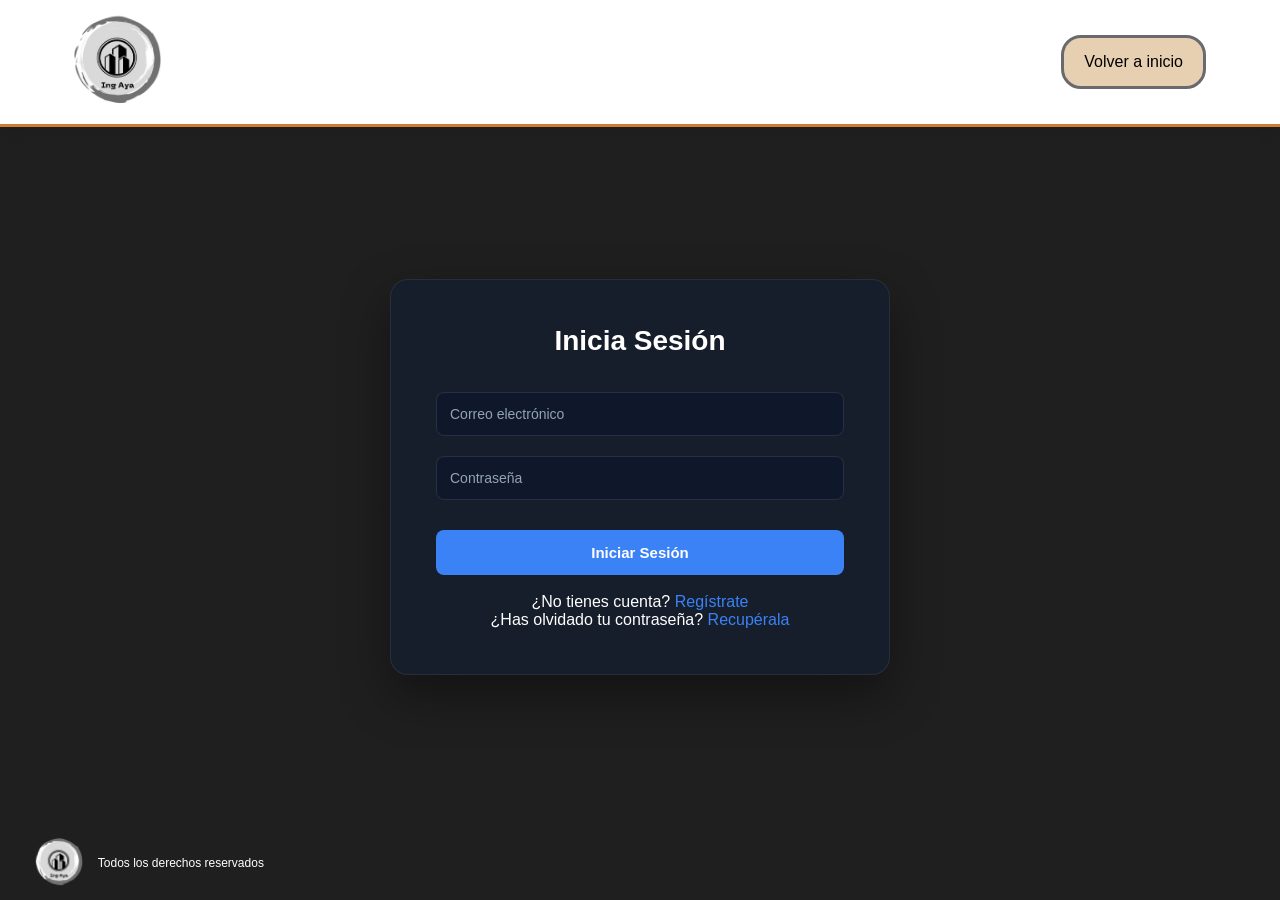
==== Proyecto-SRCUM-3-ING-AYA/PROCESO INGRESO DE ADMINISTRADOR, EMPELADO, SECRETARIA, USUARIO/login.html @ c556c403 "Actualización" ====
<!DOCTYPE html>
<html lang="es">
<head>
  <meta charset="UTF-8" />
  <meta name="viewport" content="width=device-width, initial-scale=1.0"/>
  <title>Iniciar Sesión - Ing Aya</title>

  <link rel="stylesheet" href="login.css">
  <link rel="icon" href="../logo_INGAYA_gris-sin fondo.png">
</head>

<body>

  <header class="header-login">
    <a href="#" class="logo-head">
      <img src="../logo_INGAYA_gris-sin fondo.png" alt="Logo ING AYA">
      <h2 class="nom_emp"></h2>
    </a>

    <a href="../PAGINA PRINCIPAL INMUEBLES ING AYA/Index.html" class="volver-inicio">
      Volver a inicio
    </a>
  </header>

  <main class="login-container">

    
    <form action="http://localhost:8080/login" method="POST">
      
      <h2>Inicia Sesión</h2>
      
      <input 
        type="email" 
        name="email" 
        placeholder="Correo electrónico" 
        required 
      />

      <input 
        type="password" 
        name="password" 
        placeholder="Contraseña" 
        required 
      />
      
      <button type="submit">Iniciar Sesión</button>
      
      <div class="registro">
        <br>
        <p>¿No tienes cuenta? <a href="registro.html">Regístrate</a></p>
        <p>¿Has olvidado tu contraseña? 
          <a href="../RECUPERAR CONTRASEÑA/Rec.html">Recupérala</a>
        </p>
      </div>

    </form>

  </main>

  <footer class="footer-login">
    <img src="../logo_INGAYA_gris-sin fondo.png" alt="Logo pequeño">
    <p>Todos los derechos reservados</p>
  </footer>

</body>
</html>
---- Proyecto-SRCUM-3-ING-AYA/PROCESO INGRESO DE ADMINISTRADOR, EMPELADO, SECRETARIA, USUARIO/login.css ----
/* ================================= */
/* RESET GENERAL (Tal cual lo tenías) */
/* ================================= */
* {
    box-sizing: border-box;
    margin: 0;
    padding: 0;
    -webkit-box-sizing: border-box;
    -moz-box-sizing: border-box;
    font-family: 'Lucida Sans', 'Lucida Sans Regular', 'Lucida Grande', 'Lucida Sans Unicode', Geneva, Verdana, sans-serif;
}

/* ================================= */
/* BODY Y FONDO (Original) */
/* ================================= */
body, html {
    height: 100%;
    display: flex;
    flex-direction: column;
    background:
        linear-gradient(rgba(0,0,0,0.65), rgba(0,0,0,0.65)),
        url('https://images.pexels.com/photos/323780/pexels-photo-323780.jpeg')
        no-repeat center center / cover;
    position: relative;
}

/* ================================= */
/* HEADER LOGIN (SIN TOCAR - ORIGINAL) */
/* ================================= */
header{
    background:#ffffff;
    border-bottom:3px solid #CE7D35; /* Usando el color naranja de tu hover */
    display:flex;
    justify-content:space-between;
    align-items:center;
    padding:12px 5%;
    flex-wrap:nowrap;
    box-shadow:0 4px 15px rgba(0,0,0,0.08);
    font-size: medium;
}

.logo-head {
    display: flex;
    align-items: center;
    gap: 10px;
    text-decoration: none;
    color: black;
    font-size: 20px;
    font-weight: bold;
}

.logo-head img {
    height: 100px;
}

.volver-inicio {
    border: 3px solid rgb(105, 105, 110);
    margin: 10px;
    padding: 15px 20px;
    border-radius: 20px;
    background-color: rgb(231, 208, 178);
    text-decoration: none;
    color: black;
}

/* ================================= */
/* CONTENEDOR LOGIN */
/* ================================= */
.login-container {
    flex: 1;
    display: flex;
    justify-content: center;
    align-items: center;
    padding: 40px 20px;
}

/* ================================= */
/* FORMULARIO LOGIN (REPARADO) */
/* Cambié .form-login por .login-container form para que lo reconozca */
/* ================================= */
.login-container form {
    background: rgba(22,30,45,.9);
    backdrop-filter: blur(20px);
    padding: 45px;
    border-radius: 18px;
    box-shadow: 0 20px 50px rgba(0,0,0,.4);
    text-align: center;
    color: white;
    max-width: 500px;
    width: 100%;
    border: 1px solid rgba(255,255,255,.08);
    animation: fadeIn .6s ease;
}

.login-container form h2 {
    margin-bottom: 25px;
    font-size: 28px;
}

/* INPUTS DENTRO DEL FORM */
.login-container form input {
    width: 100%;
    padding: 13px;
    margin: 10px 0;
    border-radius: 8px;
    border: 1px solid rgba(255,255,255,.1);
    background: #0f172a;
    color: white;
    font-size: 14px;
    outline: none;
    transition: .2s;
}

.login-container form input::placeholder {
    color: #94a3b8;
}

.login-container form input:focus {
    border: 1px solid #3b82f6;
    box-shadow: 0 0 0 2px rgba(59,130,246,.25);
}

/* BOTON DENTRO DEL FORM */
.login-container form button {
    width: 100%;
    padding: 14px;
    margin-top: 20px;
    font-weight: bold;
    background: #3b82f6;
    color: white;
    border: none;
    border-radius: 8px;
    cursor: pointer;
    font-size: 15px;
    transition: .25s;
}

.login-container form button:hover {
    background: #2563eb;
    transform: translateY(-2px);
    box-shadow: 0 8px 20px rgba(59,130,246,.35);
}

/* LINKS */
.login-container a {
    text-decoration: none;
    color: #3b82f6;
    font-weight: 500;
}

/* ================================= */
/* FOOTER LOGIN (Original) */
/* ================================= */
.footer-login {
    text-align: left;
    padding: 10px 30px;
    color: white;
    font-size: 12px;
    display: flex;
    align-items: center;
    gap: 10px;
}

.footer-login img {
    height: 54px;
}

/* ANIMACION (Original) */
@keyframes fadeIn {
    from { opacity: 0; transform: translateY(15px); }
    to { opacity: 1; transform: translateY(0); }
}
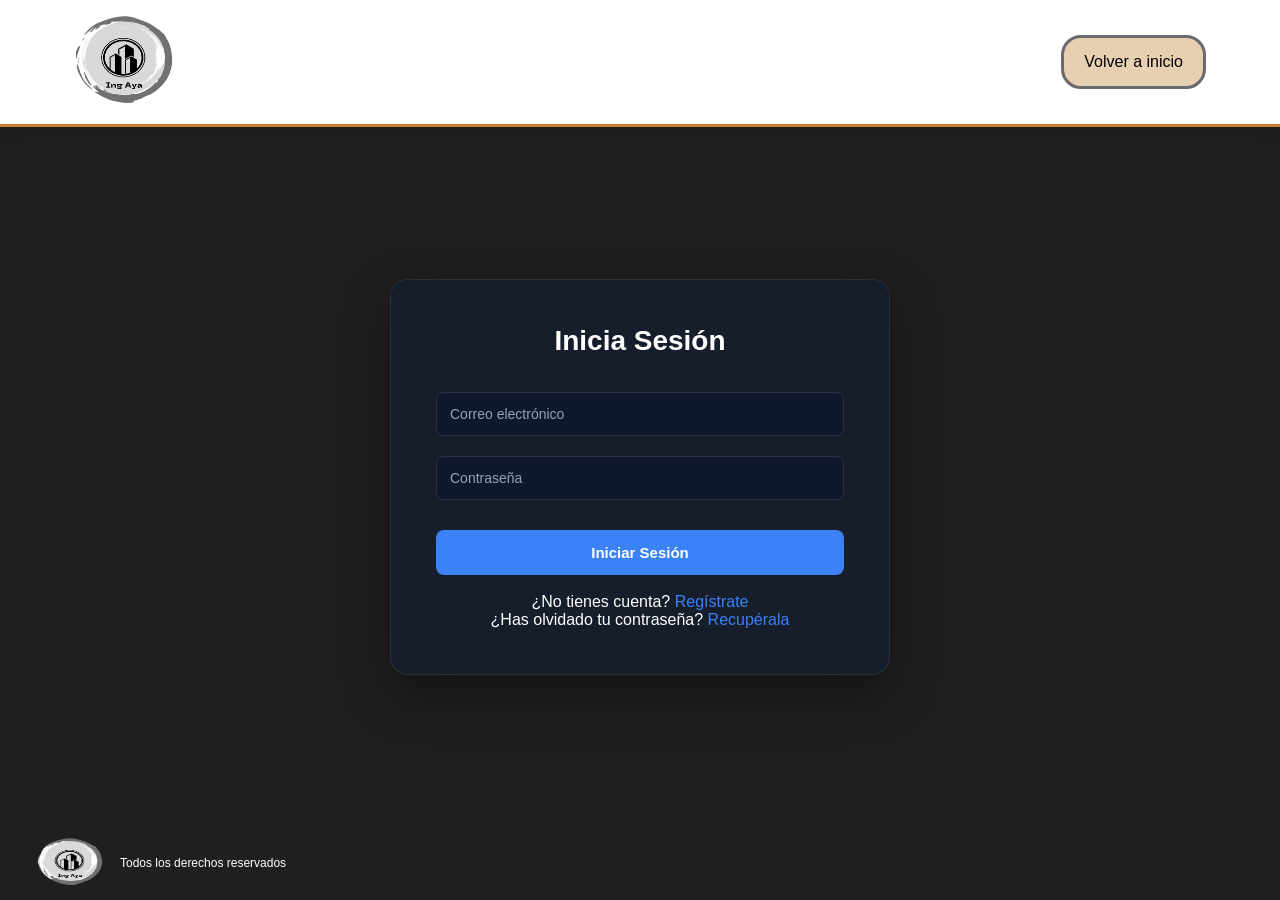
==== commit 62b707fc: "Panel de admin y empleado ajustado" ====
--- a/Proyecto-SRCUM-3-ING-AYA/PROCESO INGRESO DE ADMINISTRADOR, EMPELADO, SECRETARIA, USUARIO/login.html
+++ b/Proyecto-SRCUM-3-ING-AYA/PROCESO INGRESO DE ADMINISTRADOR, EMPELADO, SECRETARIA, USUARIO/login.html
@@ -7,14 +7,38 @@
 
   <link rel="stylesheet" href="login.css">
   <link rel="icon" href="../logo_INGAYA_gris-sin fondo.png">
+
+  <style>
+    /* Mensajes y spinner mínimos (puedes mover a login.css) */
+    #mensaje-servidor { text-align:center; font-weight:700; margin-top:12px; display:none; }
+    #mensaje-servidor.success { color: green; display:block; }
+    #mensaje-servidor.error { color: red; display:block; }
+    .spinner {
+      display:inline-block;
+      width:16px;
+      height:16px;
+      border:2px solid rgba(0,0,0,0.1);
+      border-left-color:#fff;
+      border-radius:50%;
+      animation: spin .8s linear infinite;
+      vertical-align:middle;
+      margin-left:8px;
+    }
+    @keyframes spin { to { transform: rotate(360deg); } }
+    button[disabled] { opacity: 0.6; cursor: not-allowed; }
+    /* Pequeños ajustes para accesibilidad */
+    input:invalid { outline: 2px solid #f44336; }
+    input:focus { outline: 2px solid #2196F3; }
+    .sr-only { position: absolute; width: 1px; height: 1px; padding: 0; margin: -1px; overflow: hidden; clip: rect(0,0,0,0); border: 0; }
+  </style>
 </head>
 
 <body>
 
   <header class="header-login">
-    <a href="#" class="logo-head">
-      <img src="../logo_INGAYA_gris-sin fondo.png" alt="Logo ING AYA">
-      <h2 class="nom_emp"></h2>
+    <a href="#" class="logo-head" aria-label="Inicio">
+      <img src="../logo_INGAYA_gris-sin fondo.png" alt="Logo ING AYA" width="120">
+      <h2 class="nom_emp" aria-hidden="true"></h2>
     </a>
 
     <a href="../PAGINA PRINCIPAL INMUEBLES ING AYA/Index.html" class="volver-inicio">
@@ -22,30 +46,40 @@
     </a>
   </header>
 
-  <main class="login-container">
-
-    
-    <form action="http://localhost:8080/login" method="POST">
-      
-      <h2>Inicia Sesión</h2>
-      
+  <main class="login-container" role="main" aria-labelledby="titulo-login">
+
+    <!-- action apunta al endpoint que configuramos en SecurityConfig (/perform_login) -->
+    <form id="form-login" action="http://localhost:8080/perform_login" method="POST" novalidate>
+      
+      <h2 id="titulo-login">Inicia Sesión</h2>
+      
+      <label for="email" class="sr-only">Correo electrónico</label>
       <input 
         type="email" 
         name="email" 
+        id="email"
         placeholder="Correo electrónico" 
         required 
+        autocomplete="username"
+        aria-required="true"
       />
 
+      <label for="password" class="sr-only">Contraseña</label>
       <input 
         type="password" 
         name="password" 
+        id="password"
         placeholder="Contraseña" 
         required 
+        autocomplete="current-password"
+        aria-required="true"
       />
       
-      <button type="submit">Iniciar Sesión</button>
-      
-      <div class="registro">
+      <button type="submit" id="btn-login" aria-live="polite">Iniciar Sesión</button>
+
+      <div id="mensaje-servidor" role="status" aria-live="polite"></div>
+      
+      <div class="registro" aria-hidden="false">
         <br>
         <p>¿No tienes cuenta? <a href="registro.html">Regístrate</a></p>
         <p>¿Has olvidado tu contraseña? 
@@ -58,9 +92,197 @@
   </main>
 
   <footer class="footer-login">
-    <img src="../logo_INGAYA_gris-sin fondo.png" alt="Logo pequeño">
+    <img src="../logo_INGAYA_gris-sin fondo.png" alt="Logo pequeño" width="80">
     <p>Todos los derechos reservados</p>
   </footer>
 
+<script>
+(function() {
+  const form = document.getElementById('form-login');
+  const btn = document.getElementById('btn-login');
+  const mensaje = document.getElementById('mensaje-servidor');
+
+  function showMessage(text, success) {
+    mensaje.className = success ? 'success' : 'error';
+    mensaje.textContent = text;
+    mensaje.style.display = 'block';
+  }
+
+  function clearMessage() {
+    mensaje.style.display = 'none';
+    mensaje.textContent = '';
+    mensaje.className = '';
+  }
+
+  function setLoading(loading) {
+    if (loading) {
+      btn.disabled = true;
+      if (!document.getElementById('spinner')) {
+        const sp = document.createElement('span');
+        sp.id = 'spinner';
+        sp.className = 'spinner';
+        btn.appendChild(sp);
+      }
+    } else {
+      btn.disabled = false;
+      const sp = document.getElementById('spinner');
+      if (sp) sp.remove();
+    }
+  }
+
+  // Intenta obtener token CSRF desde meta tag o cookie XSRF-TOKEN
+  function getCsrfToken() {
+    // 1) meta tag (server-side rendering)
+    const meta = document.querySelector('meta[name="_csrf"]');
+    if (meta && meta.content) return { headerName: 'X-CSRF-TOKEN', token: meta.content };
+
+    // 2) cookie (common pattern: XSRF-TOKEN or X-XSRF-TOKEN)
+    const cookie = document.cookie.split(';').map(c => c.trim()).find(c => c.startsWith('XSRF-TOKEN=') || c.startsWith('X-XSRF-TOKEN='));
+    if (cookie) {
+      const value = decodeURIComponent(cookie.split('=')[1]);
+      // Spring commonly expects header 'X-XSRF-TOKEN' or 'X-CSRF-TOKEN'
+      return { headerName: 'X-XSRF-TOKEN', token: value };
+    }
+
+    // 3) no token found
+    return null;
+  }
+
+  // Determina si la petición es same-origin con el backend
+  function isSameOrigin(url) {
+    try {
+      const target = new URL(url, window.location.href);
+      return target.origin === window.location.origin;
+    } catch (e) {
+      return false;
+    }
+  }
+
+  // Si el backend está en otro origen, fetch debe usar credentials: 'include'
+  async function submitWithFetch(actionUrl, formData) {
+    const csrf = getCsrfToken();
+    const headers = {
+      'Content-Type': 'application/x-www-form-urlencoded',
+      'Accept': 'application/json',
+      'X-Requested-With': 'XMLHttpRequest'
+    };
+    if (csrf && csrf.headerName && csrf.token) {
+      headers[csrf.headerName] = csrf.token;
+    }
+
+    // Convertimos FormData a URLSearchParams para application/x-www-form-urlencoded
+    const body = new URLSearchParams();
+    for (const pair of formData.entries()) {
+      body.append(pair[0], pair[1]);
+    }
+
+    try {
+      const response = await fetch(actionUrl, {
+        method: 'POST',
+        headers,
+        body: body.toString(),
+        credentials: 'include',
+        redirect: 'manual'
+      });
+
+      // Manejo de redirecciones: preferimos Location header si está disponible
+      if (response.status === 302 || response.status === 301 || response.status === 303 || response.status === 307) {
+        const location = response.headers.get('Location');
+        if (location) {
+          const target = new URL(location, actionUrl);
+          window.location.href = target.href;
+          return;
+        }
+      }
+
+      // Algunos backends devuelven JSON con { redirect: '...' }
+      const contentType = response.headers.get('Content-Type') || '';
+      if (contentType.includes('application/json')) {
+        const json = await response.json();
+        if (json.redirect) {
+          window.location.href = json.redirect;
+          return;
+        }
+        // show message if provided
+        if (json.message) {
+          if (response.ok) showMessage(json.message, true);
+          else showMessage(json.message, false);
+        } else {
+          if (response.ok) showMessage('Inicio de sesión correcto.', true);
+          else showMessage(`Error ${response.status}: ${response.statusText}`, false);
+        }
+        setLoading(false);
+        return;
+      }
+
+      // Si no es JSON, tratamos como texto/HTML
+      const payloadText = await response.text();
+
+      if (response.ok) {
+        showMessage(payloadText || 'Inicio de sesión correcto.', true);
+        // Si no hay redirección, espera 700ms y redirige a /home por defecto
+        setTimeout(() => {
+          window.location.href = 'http://localhost:8080/home';
+        }, 700);
+      } else {
+        showMessage(payloadText || `Error ${response.status}: ${response.statusText}`, false);
+      }
+    } catch (err) {
+      console.error('Error en login (fetch):', err);
+      showMessage('Error de conexión con el servidor. Intenta más tarde.', false);
+    } finally {
+      setLoading(false);
+    }
+  }
+
+  form.addEventListener('submit', async function(e) {
+    e.preventDefault(); // manejamos con JS para controlar mensajes y redirecciones
+
+    clearMessage();
+
+    const email = document.getElementById('email').value.trim();
+    const password = document.getElementById('password').value;
+
+    if (!email || !password) {
+      showMessage('Por favor completa correo y contraseña.', false);
+      return;
+    }
+
+    const fd = new FormData();
+    fd.append('email', email);
+    fd.append('password', password);
+
+    setLoading(true);
+    showMessage('Iniciando sesión...', true);
+
+    const actionUrl = form.action;
+
+    // Si el formulario está en el mismo origen que el backend, hacemos submit normal
+    // para que el navegador maneje cookies y redirecciones automáticamente.
+    if (isSameOrigin(actionUrl)) {
+      // Insertar token CSRF en un input hidden si existe
+      const csrf = getCsrfToken();
+      if (csrf && csrf.token) {
+        let input = form.querySelector('input[name="_csrf"]');
+        if (!input) {
+          input = document.createElement('input');
+          input.type = 'hidden';
+          input.name = '_csrf';
+          form.appendChild(input);
+        }
+        input.value = csrf.token;
+      }
+
+      // Hacemos submit normal (no fetch) para permitir redirección y cookies
+      form.submit();
+      return;
+    }
+
+    // Si es cross-origin, usamos fetch con credentials: 'include'
+    await submitWithFetch(actionUrl, fd);
+  });
+})();
+</script>
+
 </body>
-</html>+</html>
